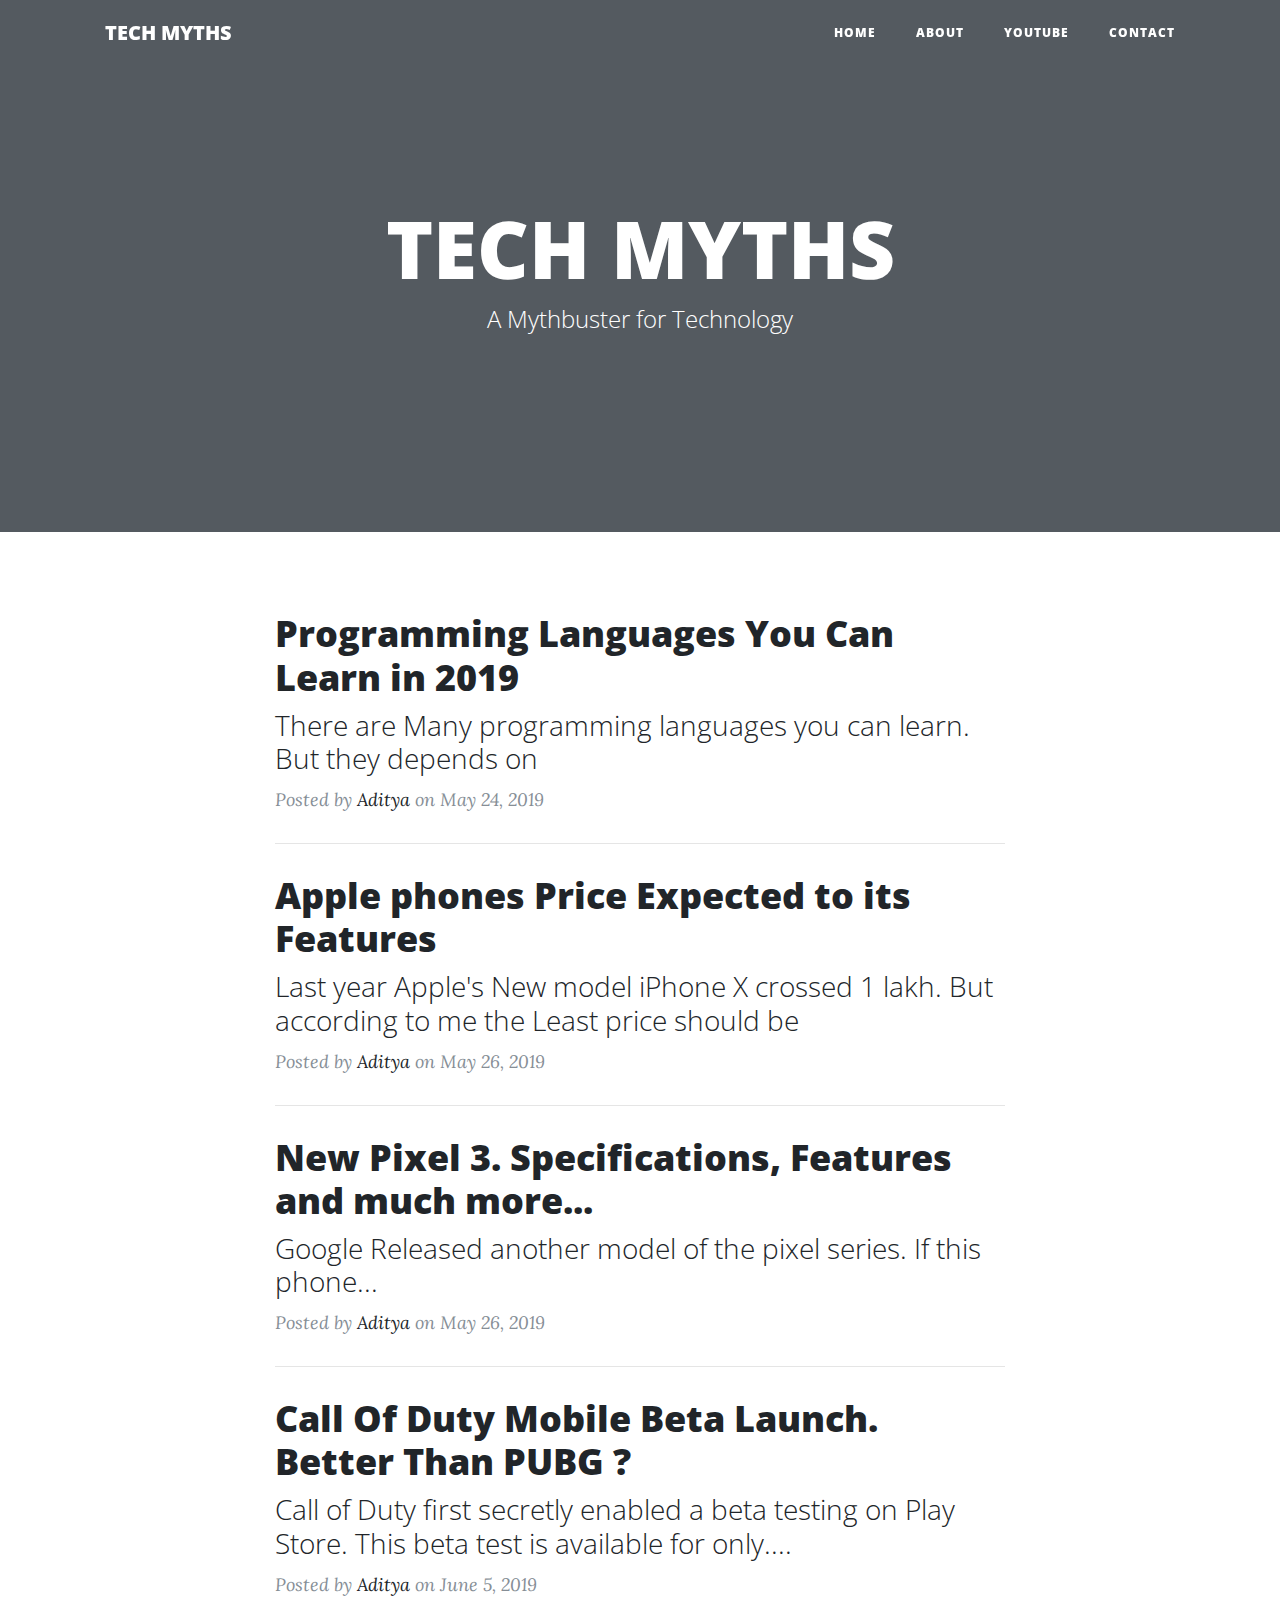
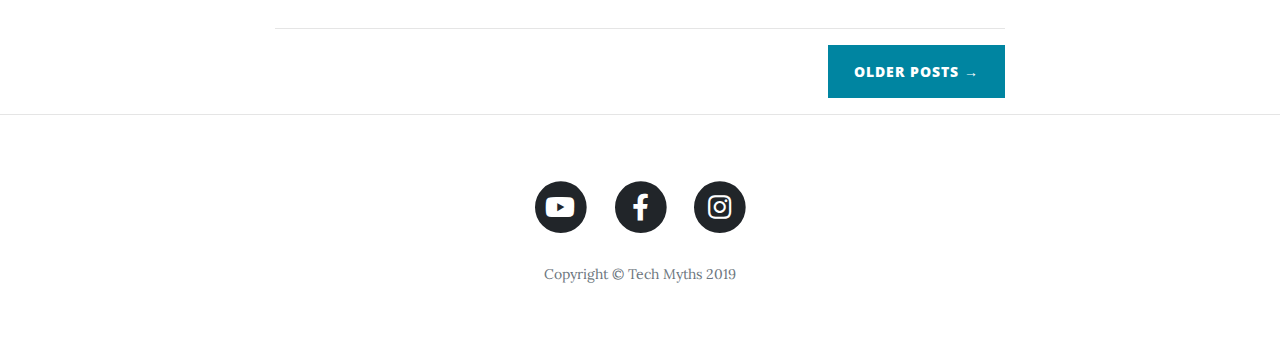
==== index.html @ 6f03925f "Add files via upload" ====
<!DOCTYPE html>
<html lang="en">
  <head>
    <meta charset="utf-8">
    <meta name="viewport" content="width=device-width, initial-scale=1, shrink-to-fit=no">
    <meta name="description" content="">
    <meta name="author" content="">
    <title>Tech Myths - Fresh Technology News Feed</title>
    <!-- Bootstrap core CSS -->
    <link href="vendor/bootstrap/css/bootstrap.min.css" rel="stylesheet">
    <!-- Custom fonts for this template -->
    <link href="vendor/fontawesome-free/css/all.min.css" rel="stylesheet" type="text/css">
    <link href='https://fonts.googleapis.com/css?family=Lora:400,700,400italic,700italic' rel='stylesheet' type='text/css'>
    <link href='https://fonts.googleapis.com/css?family=Open+Sans:300italic,400italic,600italic,700italic,800italic,400,300,600,700,800' rel='stylesheet' type='text/css'>
    <!-- Custom styles for this template -->
    <link href="css/clean-blog.min.css" rel="stylesheet">
  </head>
  <body>

    

    <!-- Navigation -->
    <nav class="navbar navbar-expand-lg navbar-light fixed-top" id="mainNav">
      <div class="container">
        <a class="navbar-brand" href="index.html">TECH MYTHS</a>
        <button class="navbar-toggler navbar-toggler-right" type="button" data-toggle="collapse" data-target="#navbarResponsive" aria-controls="navbarResponsive" aria-expanded="false" aria-label="Toggle navigation">
        Menu
        <i class="fas fa-bars"></i>
        </button>
        <div class="collapse navbar-collapse" id="navbarResponsive">
          <ul class="navbar-nav ml-auto">
            <li class="nav-item">
              <a class="nav-link" href="index.html">Home</a>
            </li>
            <li class="nav-item">
              <a class="nav-link" href="about.html">About</a>
            </li>
            <li class="nav-item">
              <a class="nav-link" href="#">Youtube</a>
            </li>
            <li class="nav-item">
              <a class="nav-link" href="contact.html">Contact</a>
            </li>
          </ul>
        </div>
      </div>
    </nav>
    <!-- Page Header -->
    <header class="masthead" style="background-image: url('img/home-bg.jpg')">
      <div class="overlay"></div>
      <div class="container">
        <div class="row">
          <div class="col-lg-8 col-md-10 mx-auto">
            <div class="site-heading">
              <h1>TECH MYTHS</h1>
              <span class="subheading">A Mythbuster for Technology</span>
            </div>
          </div>
        </div>
      </div>
    </header>
    <!-- Main Content -->
    <div class="container">
      <div class="row">
        <div class="col-lg-8 col-md-10 mx-auto">
          <div class="post-preview">
            <a href="Coming soon page/index.html">
              <h2 class="post-title">
              Programming Languages You Can Learn in 2019
              </h2>
              <h3 class="post-subtitle">
              There are Many programming languages you can learn. But they depends on
              </h3>
            </a>
            <p class="post-meta">Posted by
              <a href="about.html">Aditya</a>
            on May 24, 2019</p>
          </div>
          <hr>
          <div class="post-preview">
            <a href="appleprice.html">
              <h2 class="post-title">
              Apple phones Price Expected to its Features
              </h2>
              <h3 class="post-subtitle">
              Last year Apple's New model iPhone X crossed 1 lakh. But according to me the Least price should be
              </h3>
            </a>
            <p class="post-meta">Posted by
              <a href="about.html">Aditya</a>
            on May 26, 2019</p>
          </div>
          <hr>
          <div class="post-preview">
            <a href="Coming soon page/index.html">
              <h2 class="post-title">
              New Pixel 3. Specifications, Features and much more...
              </h2>
              <h3 class="post-subtitle">
              Google Released another model of the pixel series. If this phone...
              </h3>
            </a>
            <p class="post-meta">Posted by
              <a href="about.html">Aditya</a>
            on May 26, 2019</p>
          </div>
          <hr>
          <div class="post-preview">
            <a href="codbeta.html">
              <h2 class="post-title">
              Call Of Duty Mobile Beta Launch. Better Than PUBG ?
              </h2>
              <h3 class="post-subtitle">
              Call of Duty first secretly enabled a beta testing on Play Store. This beta test is available for only....
              </h3>
            </a>
            <p class="post-meta">Posted by
              <a href="about.html">Aditya</a>
            on June 5, 2019</p>
          </div>
          <hr>
          <!-- Pager -->
          <div class="clearfix">
            <a class="btn btn-primary float-right" href="olderpost1.html">Older Posts &rarr;</a>
          </div>
        </div>
      </div>
    </div>
    <hr>
    <!-- Footer -->
    <footer>
      <div class="container">
        <div class="row">
          <div class="col-lg-8 col-md-10 mx-auto">
            <ul class="list-inline text-center">
              <li class="list-inline-item">
                <a href="#">
                  <span class="fa-stack fa-lg">
                    <i class="fas fa-circle fa-stack-2x"></i>
                    <i class="fab fa-youtube fa-stack-1x fa-inverse"></i>
                  </span>
                </a>
              </li>
              <li class="list-inline-item">
                <a href="#">
                  <span class="fa-stack fa-lg">
                    <i class="fas fa-circle fa-stack-2x"></i>
                    <i class="fab fa-facebook-f fa-stack-1x fa-inverse"></i>
                  </span>
                </a>
              </li>
              <li class="list-inline-item">
                <a href="#">
                  <span class="fa-stack fa-lg">
                    <i class="fas fa-circle fa-stack-2x"></i>
                    <i class="fab fa-instagram fa-stack-1x fa-inverse"></i>
                  </span>
                </a>
              </li>
            </ul>
            <p class="copyright text-muted">Copyright &copy; Tech Myths 2019</p>
          </div>
        </div>
      </div>
    </footer>
    <!-- Bootstrap core JavaScript -->
    <script src="vendor/jquery/jquery.min.js"></script>
    <script src="vendor/bootstrap/js/bootstrap.bundle.min.js"></script>
    <!-- Custom scripts for this template -->
    <script src="js/clean-blog.min.js"></script>
  </body>
</html>
---- css/clean-blog.min.css ----
/*!
* Start Bootstrap - Clean Blog v5.0.6 (https://startbootstrap.com/template-overviews/clean-blog)
* Copyright 2013-2019 Start Bootstrap
* Licensed under MIT (https://github.com/BlackrockDigital/startbootstrap-clean-blog/blob/master/LICENSE)
*/body{font-size:20px;color:#212529;font-family:Lora,'Times New Roman',serif}p{line-height:1.5;margin:30px 0}p a{text-decoration:underline}h1,h2,h3,h4,h5,h6{font-weight:800;font-family:'Open Sans','Helvetica Neue',Helvetica,Arial,sans-serif}a{color:#212529;-webkit-transition:all .2s;transition:all .2s}a:focus,a:hover{color:#0085a1}blockquote{font-style:italic;color:#868e96}.section-heading{font-size:36px;font-weight:700;margin-top:60px}.caption{font-size:14px;font-style:italic;display:block;margin:0;padding:10px;text-align:center;border-bottom-right-radius:5px;border-bottom-left-radius:5px}::-moz-selection{color:#fff;background:#0085a1;text-shadow:none}::selection{color:#fff;background:#0085a1;text-shadow:none}img::-moz-selection{color:#fff;background:0 0}img::selection{color:#fff;background:0 0}img::-moz-selection{color:#fff;background:0 0}#mainNav{position:absolute;border-bottom:1px solid #e9ecef;background-color:#fff;font-family:'Open Sans','Helvetica Neue',Helvetica,Arial,sans-serif}#mainNav .navbar-brand{font-weight:800;color:#343a40}#mainNav .navbar-toggler{font-size:12px;font-weight:800;padding:13px;text-transform:uppercase;color:#343a40}#mainNav .navbar-nav>li.nav-item>a{font-size:12px;font-weight:800;letter-spacing:1px;text-transform:uppercase}@media only screen and (min-width:992px){#mainNav{border-bottom:1px solid transparent;background:0 0}#mainNav .navbar-brand{padding:10px 20px;color:#fff}#mainNav .navbar-brand:focus,#mainNav .navbar-brand:hover{color:rgba(255,255,255,.8)}#mainNav .navbar-nav>li.nav-item>a{padding:10px 20px;color:#fff}#mainNav .navbar-nav>li.nav-item>a:focus,#mainNav .navbar-nav>li.nav-item>a:hover{color:rgba(255,255,255,.8)}}@media only screen and (min-width:992px){#mainNav{-webkit-transition:background-color .2s;transition:background-color .2s;-webkit-transform:translate3d(0,0,0);transform:translate3d(0,0,0);-webkit-backface-visibility:hidden}#mainNav.is-fixed{position:fixed;top:-67px;-webkit-transition:-webkit-transform .2s;transition:-webkit-transform .2s;transition:transform .2s;transition:transform .2s,-webkit-transform .2s;border-bottom:1px solid #fff;background-color:rgba(255,255,255,.9)}#mainNav.is-fixed .navbar-brand{color:#212529}#mainNav.is-fixed .navbar-brand:focus,#mainNav.is-fixed .navbar-brand:hover{color:#0085a1}#mainNav.is-fixed .navbar-nav>li.nav-item>a{color:#212529}#mainNav.is-fixed .navbar-nav>li.nav-item>a:focus,#mainNav.is-fixed .navbar-nav>li.nav-item>a:hover{color:#0085a1}#mainNav.is-visible{-webkit-transform:translate3d(0,100%,0);transform:translate3d(0,100%,0)}}header.masthead{margin-bottom:50px;background:no-repeat center center;background-color:#868e96;background-attachment:scroll;position:relative;background-size:cover}header.masthead .overlay{position:absolute;top:0;left:0;height:100%;width:100%;background-color:#212529;opacity:.5}header.masthead .page-heading,header.masthead .post-heading,header.masthead .site-heading{padding:200px 0 150px;color:#fff}@media only screen and (min-width:768px){header.masthead .page-heading,header.masthead .post-heading,header.masthead .site-heading{padding:200px 0}}header.masthead .page-heading,header.masthead .site-heading{text-align:center}header.masthead .page-heading h1,header.masthead .site-heading h1{font-size:50px;margin-top:0}header.masthead .page-heading .subheading,header.masthead .site-heading .subheading{font-size:24px;font-weight:300;line-height:1.1;display:block;margin:10px 0 0;font-family:'Open Sans','Helvetica Neue',Helvetica,Arial,sans-serif}@media only screen and (min-width:768px){header.masthead .page-heading h1,header.masthead .site-heading h1{font-size:80px}}header.masthead .post-heading h1{font-size:35px}header.masthead .post-heading .meta,header.masthead .post-heading .subheading{line-height:1.1;display:block}header.masthead .post-heading .subheading{font-size:24px;font-weight:600;margin:10px 0 30px;font-family:'Open Sans','Helvetica Neue',Helvetica,Arial,sans-serif}header.masthead .post-heading .meta{font-size:20px;font-weight:300;font-style:italic;font-family:Lora,'Times New Roman',serif}header.masthead .post-heading .meta a{color:#fff}@media only screen and (min-width:768px){header.masthead .post-heading h1{font-size:55px}header.masthead .post-heading .subheading{font-size:30px}}.post-preview>a{color:#212529}.post-preview>a:focus,.post-preview>a:hover{text-decoration:none;color:#0085a1}.post-preview>a>.post-title{font-size:30px;margin-top:30px;margin-bottom:10px}.post-preview>a>.post-subtitle{font-weight:300;margin:0 0 10px}.post-preview>.post-meta{font-size:18px;font-style:italic;margin-top:0;color:#868e96}.post-preview>.post-meta>a{text-decoration:none;color:#212529}.post-preview>.post-meta>a:focus,.post-preview>.post-meta>a:hover{text-decoration:underline;color:#0085a1}@media only screen and (min-width:768px){.post-preview>a>.post-title{font-size:36px}}.floating-label-form-group{font-size:14px;position:relative;margin-bottom:0;padding-bottom:.5em;border-bottom:1px solid #dee2e6}.floating-label-form-group input,.floating-label-form-group textarea{font-size:1.5em;position:relative;z-index:1;padding:0;resize:none;border:none;border-radius:0;background:0 0;-webkit-box-shadow:none!important;box-shadow:none!important;font-family:Lora,'Times New Roman',serif}.floating-label-form-group input::-webkit-input-placeholder,.floating-label-form-group textarea::-webkit-input-placeholder{color:#868e96;font-family:Lora,'Times New Roman',serif}.floating-label-form-group label{font-size:.85em;line-height:1.764705882em;position:relative;z-index:0;top:2em;display:block;margin:0;-webkit-transition:top .3s ease,opacity .3s ease;transition:top .3s ease,opacity .3s ease;vertical-align:middle;vertical-align:baseline;opacity:0}.floating-label-form-group .help-block{margin:15px 0}.floating-label-form-group-with-value label{top:0;opacity:1}.floating-label-form-group-with-focus label{color:#0085a1}form .form-group:first-child .floating-label-form-group{border-top:1px solid #dee2e6}footer{padding:50px 0 65px}footer .list-inline{margin:0;padding:0}footer .copyright{font-size:14px;margin-bottom:0;text-align:center}.btn{font-size:14px;font-weight:800;padding:15px 25px;letter-spacing:1px;text-transform:uppercase;border-radius:0;font-family:'Open Sans','Helvetica Neue',Helvetica,Arial,sans-serif}.btn-primary{background-color:#0085a1;border-color:#0085a1}.btn-primary:active,.btn-primary:focus,.btn-primary:hover{color:#fff;background-color:#00657b!important;border-color:#00657b!important}.btn-lg{font-size:16px;padding:25px 35px}
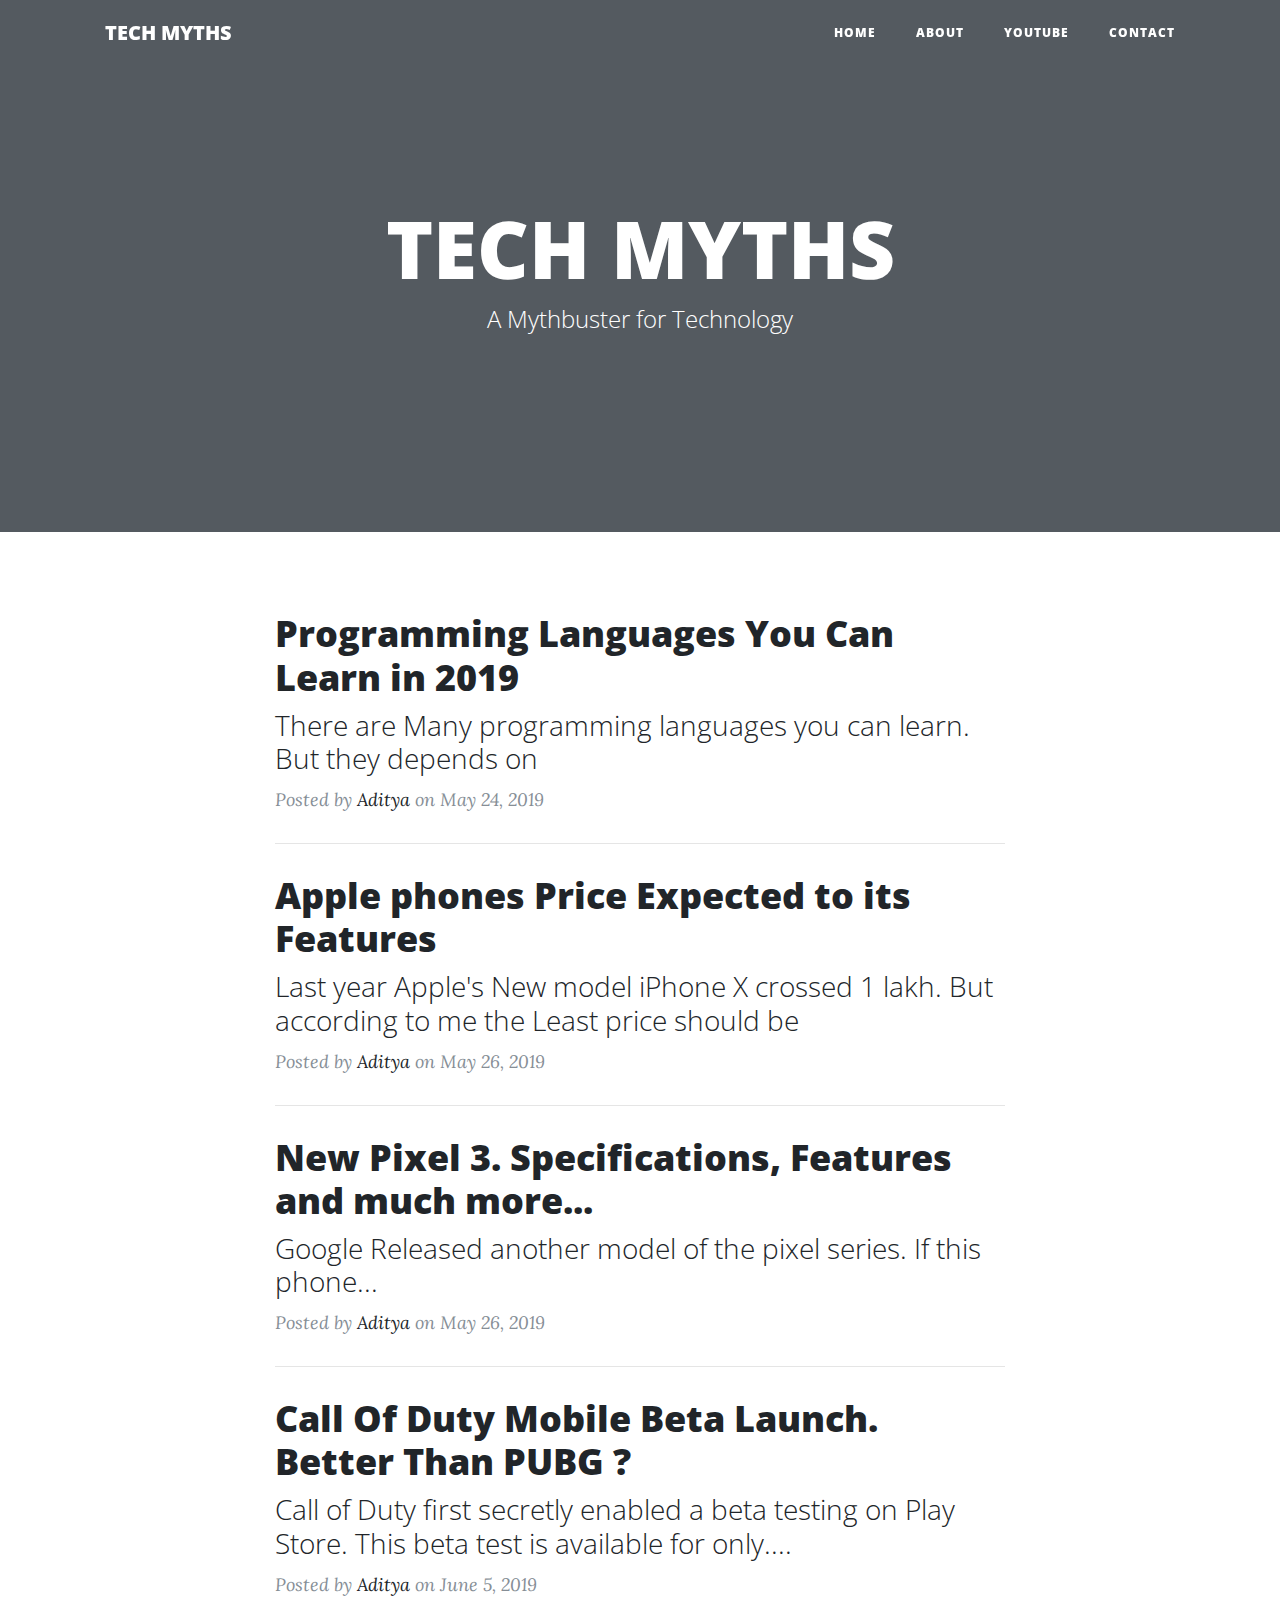
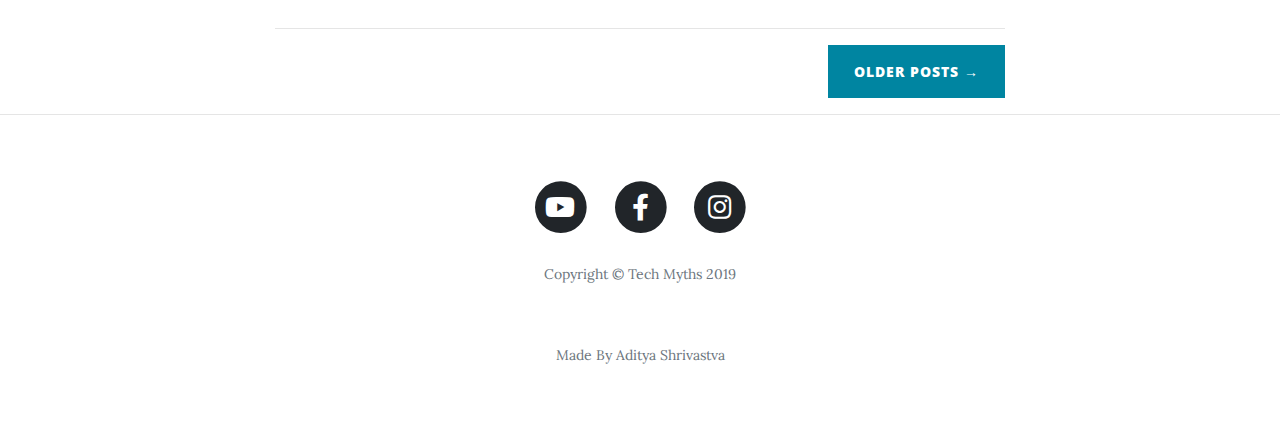
==== commit 8ea20e6b: "Update index.html" ====
--- a/index.html
+++ b/index.html
@@ -158,7 +158,8 @@
                 </a>
               </li>
             </ul>
-            <p class="copyright text-muted">Copyright &copy; Tech Myths 2019</p>
+            <p class="copyright text-muted">Copyright &copy; Tech Myths 2019</p><br>
+            <p class="copyright text-muted">Made By Aditya Shrivastva </p>
           </div>
         </div>
       </div>
@@ -169,4 +170,4 @@
     <!-- Custom scripts for this template -->
     <script src="js/clean-blog.min.js"></script>
   </body>
-</html>+</html>
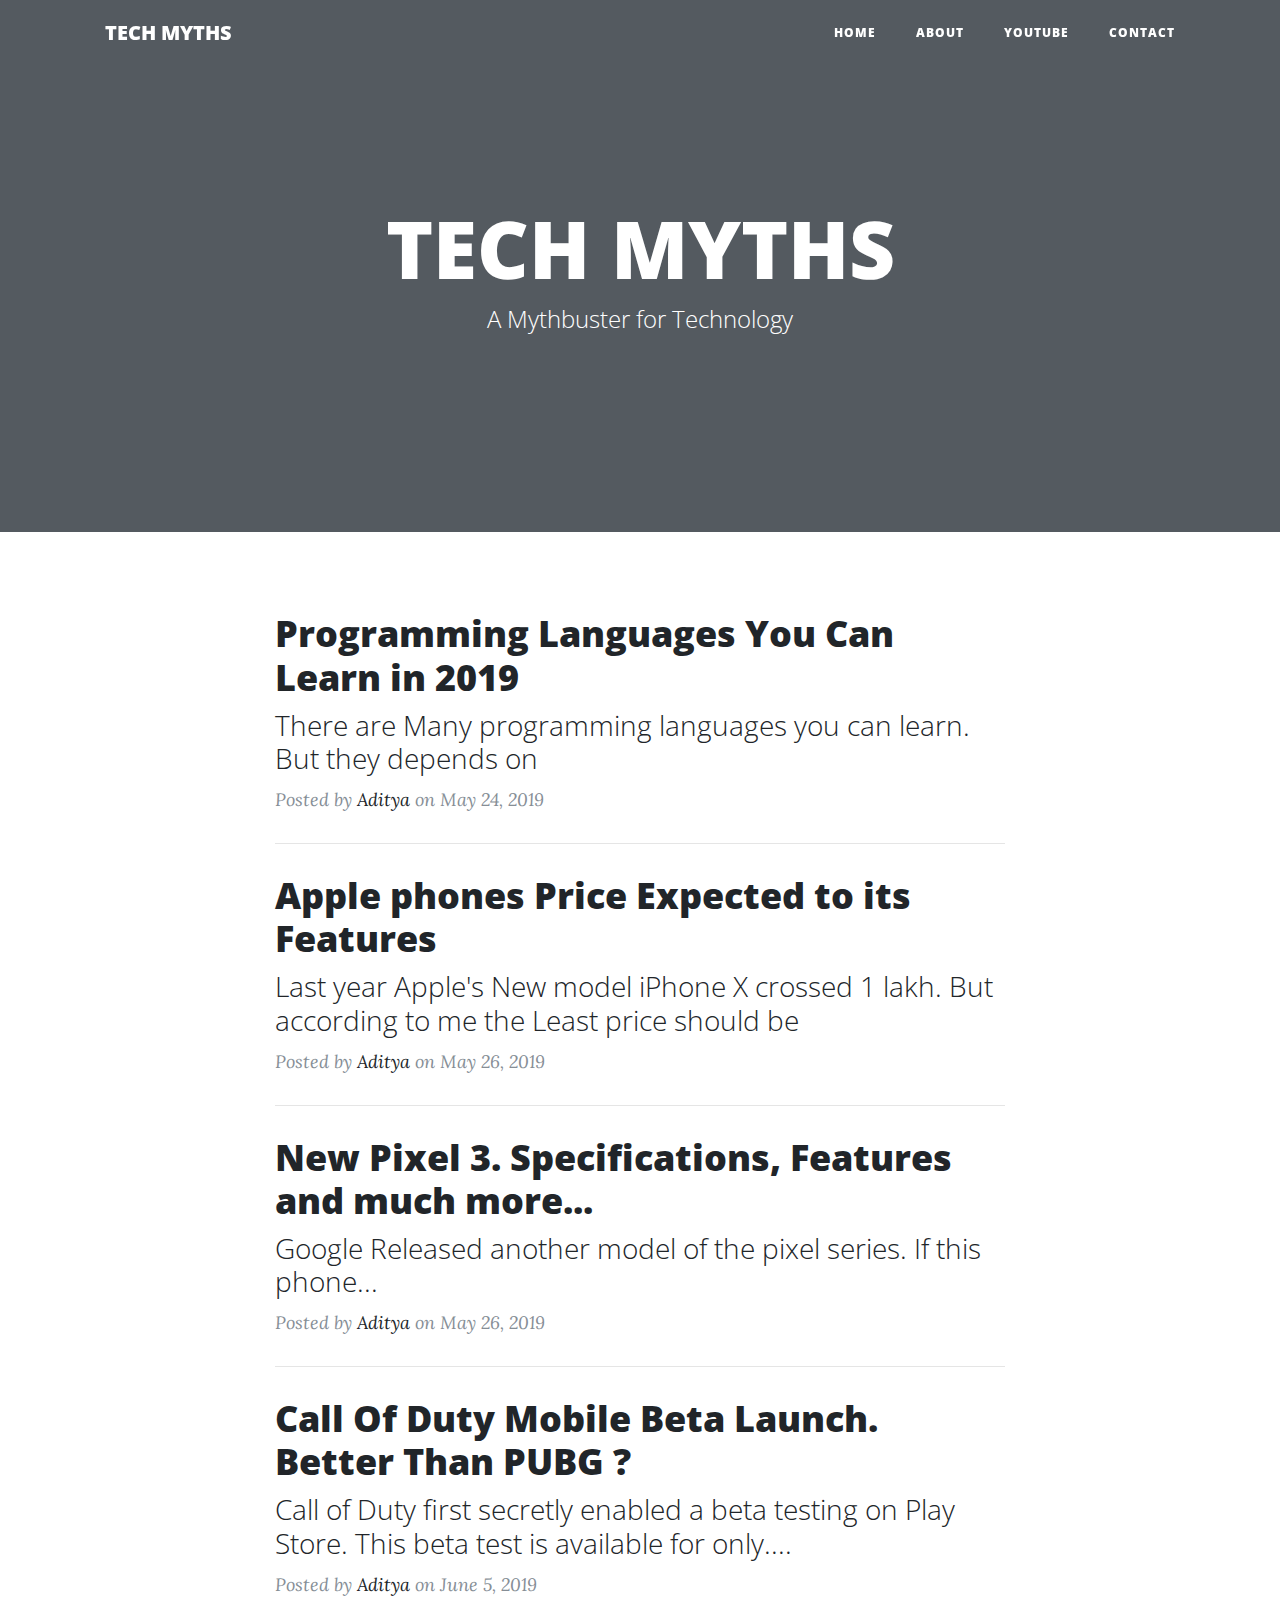
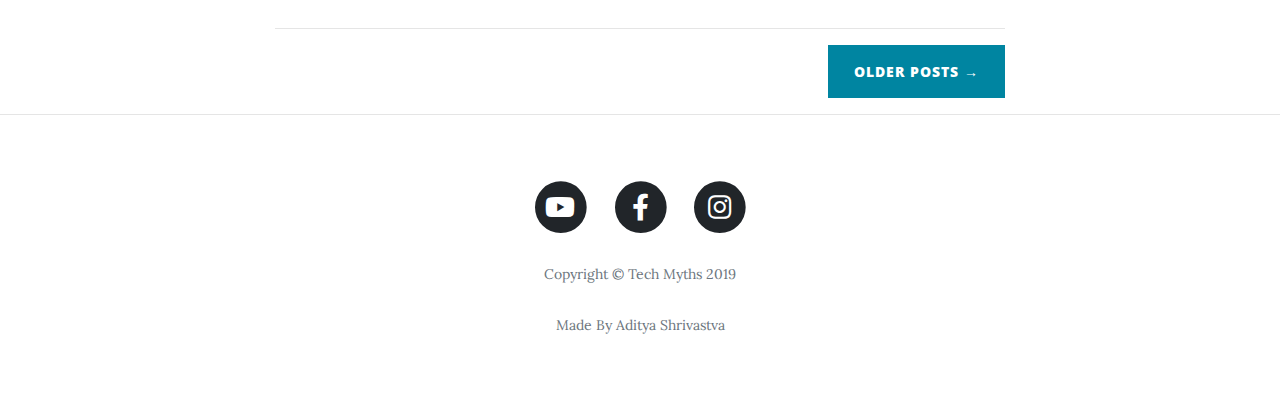
==== commit 137ea60c: "Update index.html" ====
--- a/index.html
+++ b/index.html
@@ -158,7 +158,7 @@
                 </a>
               </li>
             </ul>
-            <p class="copyright text-muted">Copyright &copy; Tech Myths 2019</p><br>
+            <p class="copyright text-muted">Copyright &copy; Tech Myths 2019</p>
             <p class="copyright text-muted">Made By Aditya Shrivastva </p>
           </div>
         </div>
